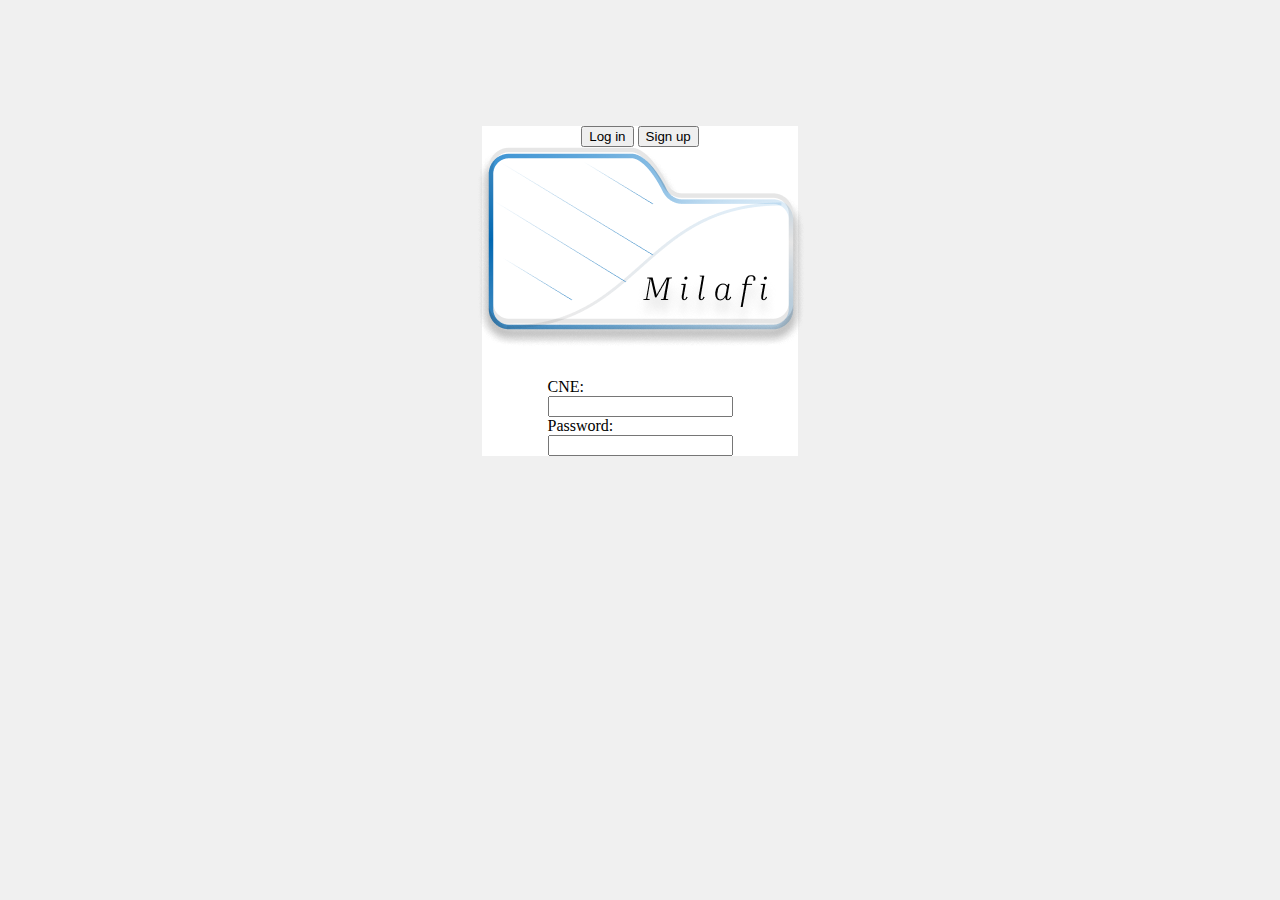
==== index.html @ 7a840340 "init files, small template in the middle, should fixe the alignements" ====
<!DOCTYPE html>
<html lang="en">
<head>
    <meta charset="UTF-8">
    <meta http-equiv="X-UA-Compatible" content="IE=edge">
    <meta name="viewport" content="width=device-width, initial-scale=1.0">
    <title>Milafi</title>
    <link rel="stylesheet" href="style.css">
</head>
<body>
    <div class="container">
        <div class="auth-section">
            <button id="log_in">Log in</button>
            <button id="sign_up">Sign up</button>
        </div>
        <img src="img/logo.png" alt="Milafi_img">
        <div class="columns">
            <!-- CNE -->
            <label for="cne">CNE:</label>
            <input type="text">
            <!-- Password -->
            <label for="Password">Password:</label>
            <input type="password">
        </div>
        
    </div>
</body>
</html>
---- style.css ----
* {
    box-sizing: border-box;
}

body{
    background-color: rgb(240, 240, 240);
}
.container{
    display: flex;
    flex-direction: column;
    align-items: center;
    margin: 10% auto;
    width: 25%;
    background-color: white;

}
input{
    display: block;
}
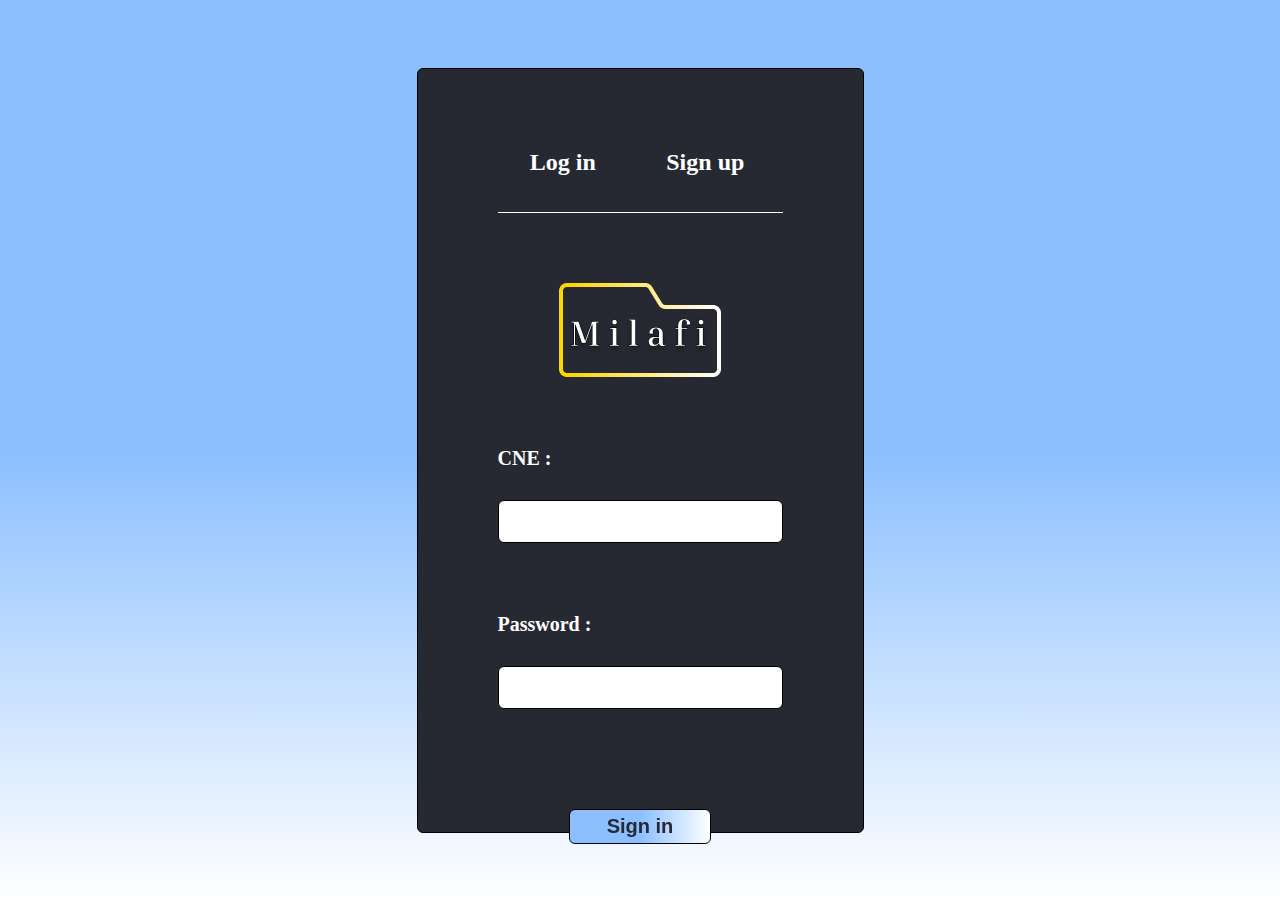
==== commit d93ffabe: "create login page" ====
--- a/index.html
+++ b/index.html
@@ -8,21 +8,25 @@
     <link rel="stylesheet" href="style.css">
 </head>
 <body>
-    <div class="container">
-        <div class="auth-section">
-            <button id="log_in">Log in</button>
-            <button id="sign_up">Sign up</button>
-        </div>
-        <img src="img/logo.png" alt="Milafi_img">
-        <div class="columns">
-            <!-- CNE -->
-            <label for="cne">CNE:</label>
-            <input type="text">
-            <!-- Password -->
-            <label for="Password">Password:</label>
-            <input type="password">
-        </div>
-        
-    </div>
+    <main class="container">
+        <nav class="auth">
+            <a href="/login.html">Log in</a>
+            <a href="/Sign up">Sign up</a>
+        </nav>
+        <section class="milafi-img">
+            <img src="img/logo.png" alt="milafi_img">
+        </section>
+        <section class="login_form">
+            <form action="" method="get">
+                <label for="cne">CNE :</label>
+                <input type="text" required>
+                <label for="cne">Password :</label>
+                <input type="password" minlength="8" required>
+                <div class="center">
+                    <input type="submit" value="Sign in">
+                </div>
+            </form>
+        </section>
+    </main>
 </body>
 </html>--- a/style.css
+++ b/style.css
@@ -1,19 +1,109 @@
-* {
+:root {
     box-sizing: border-box;
+    max-height: 100vh;
+    overflow: hidden;
+    font-size: 1.25em;
+}
+*,
+::before,
+::after {
+    box-sizing: inherit;
+    margin: 0;
+    padding: 0;
+}
+body {
+    display: flex;
+    justify-content: center;
+    align-items: center;
+    height: 100vh;
+    background: rgb(139,191,255);
+    background: linear-gradient(180deg, rgba(139,191,255,1) 50%, rgba(255,255,255,1) 100%);
+    
 }
 
-body{
-    background-color: rgb(240, 240, 240);
-}
-.container{
-    display: flex;
-    flex-direction: column;
-    align-items: center;
-    margin: 10% auto;
-    width: 25%;
-    background-color: white;
+body * + * {
+    margin-top: 3.5em;
 
 }
+
+.container {
+    background-color: #272932;
+    position: fixed;
+    min-width: 28vw;
+    max-height: 85vh;
+    border: 1px solid black;
+    border-radius: 6px;
+    padding: 4em;
+}
+
+.auth{
+    font-size: 1.2em;
+    list-style: none;
+    display: table;
+    width: 100%;
+    border-bottom: 1px solid white;
+    padding-bottom: 1.5em;
+}
+
+.auth > a{
+    color: white;
+    display: table-cell;
+    width: auto;
+    text-align: center;
+    text-decoration: 0;
+    font-weight: bold;
+    border-radius: 6px;
+
+}
+img{
+    display: block;
+    margin:  auto;
+}
+label, input{
+    margin: 0;
+}
 input{
+    margin-bottom: 3.5em;
+}
+label{
+    font-weight: bold;
     display: block;
-}+    margin-bottom: 1.5em;
+    color: white;
+}
+input[type="password"],
+input[type="text"] {
+    width: 100%;
+    padding: .45em;
+    font-size: 1em;
+    border-radius: 6px;
+    border: 1px solid black;
+    outline: 0;
+    
+}
+.login_form{
+    width: 100%;
+    display: flex;
+    flex-direction:column;
+
+}
+.center{
+    margin: 0;
+    text-align: center;
+}
+input[type='submit'] {
+    margin-top: 1.5em;
+    width: 50%;
+    border-radius: 6px;
+    border: 1px solid black;
+    padding: .25em;
+    text-align: center;
+    font-size: inherit;
+    font-weight: bold;
+    color: #272932;
+    background: rgb(139,191,255);
+    background: linear-gradient(90deg, rgba(139,191,255,1) 50%, rgba(255,255,255,1) 100%);
+    
+}
+
+
